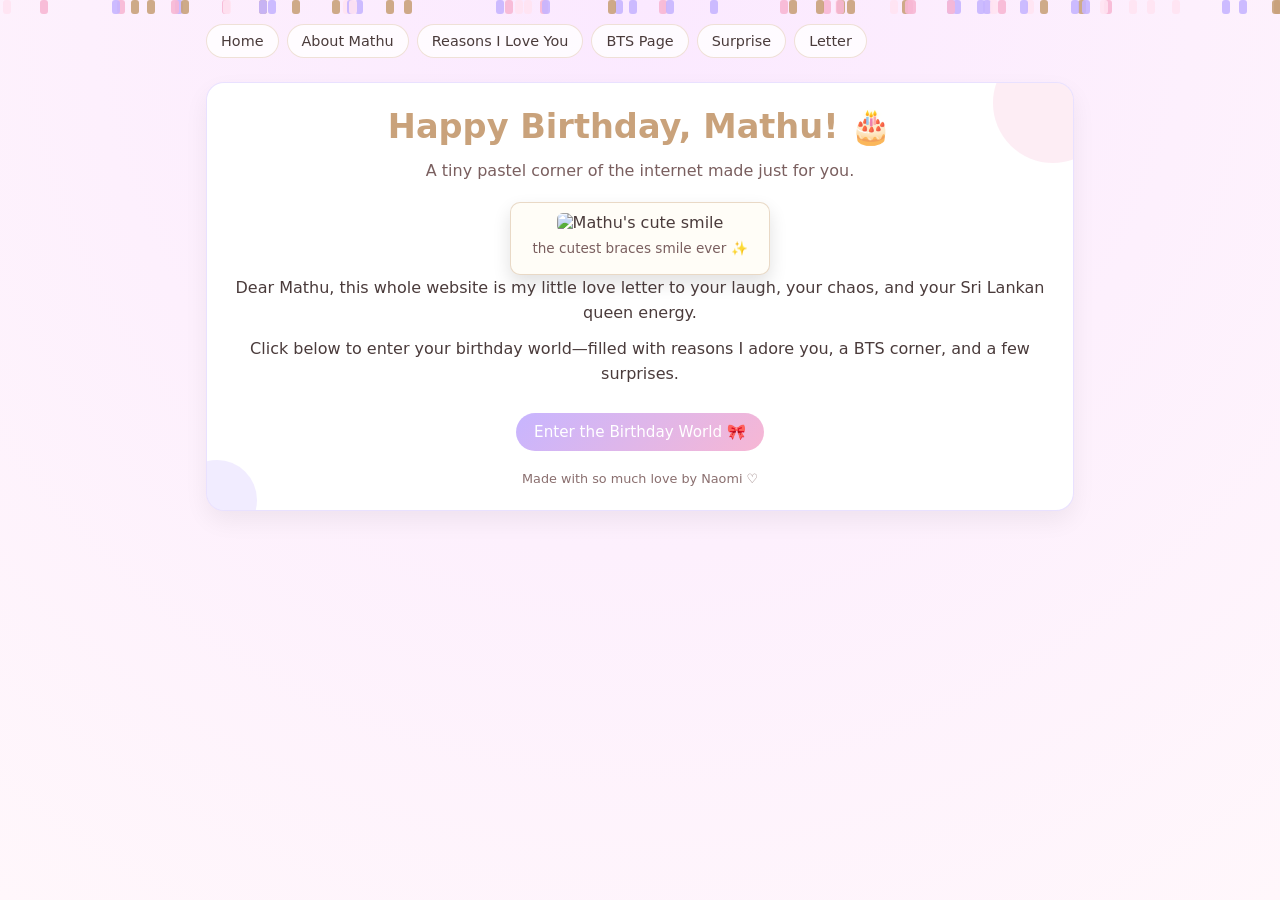
==== index.html @ 528d4049 "index.html" ====
<!DOCTYPE html>
<html lang="en">
<head>
  <meta charset="UTF-8">
  <title>Happy Birthday Mathu 🎀</title>
  <link rel="stylesheet" href="style.css">
</head>
<body>
  <!-- effects -->
  <div class="confetti-container" id="confetti"></div>
  <div class="sparkle-container" id="sparkles"></div>

  <div class="wrapper page">
    <nav class="nav">
      <a href="index.html">Home</a>
      <a href="about.html">About Mathu</a>
      <a href="reasons.html">Reasons I Love You</a>
      <a href="bts.html">BTS Page</a>
      <a href="surprise.html">Surprise</a>
      <a href="letter.html">Letter</a>
    </nav>

    <div class="card">
      <div class="card-content center">
        <h1>Happy Birthday, Mathu! 🎂</h1>
        <p class="tagline">A tiny pastel corner of the internet made just for you.</p>

        <div class="polaroid" style="margin: 0 auto;">
          <!-- replace with real photo file -->
          <img src="images/mathu-photo.jpg" alt="Mathu's cute smile">
          <span>the cutest braces smile ever ✨</span>
        </div>

        <p>
          Dear Mathu, this whole website is my little love letter to your laugh,
          your chaos, and your Sri Lankan queen energy.
        </p>
        <p>
          Click below to enter your birthday world—filled with reasons I adore you,
          a BTS corner, and a few surprises.
        </p>

        <a href="about.html" class="btn-primary">Enter the Birthday World 🎀</a>

        <div class="footer">
          Made with so much love by Naomi ♡
        </div>
      </div>
    </div>
  </div>

  <script>
    // pastel confetti
    const confettiContainer = document.getElementById("confetti");
    const colors = ["#f7b7d4", "#c7b5ff", "#c9a27b", "#ffe3f2"];

    for (let i = 0; i < 70; i++) {
      const piece = document.createElement("div");
      piece.classList.add("confetti-piece");
      piece.style.left = Math.random() * 100 + "vw";
      piece.style.animationDelay = Math.random() * 4 + "s";
      piece.style.backgroundColor = colors[Math.floor(Math.random() * colors.length)];
      confettiContainer.appendChild(piece);
    }

    // sparkles
    const sparkleContainer = document.getElementById("sparkles");
    for (let i = 0; i < 35; i++) {
      const s = document.createElement("div");
      s.classList.add("sparkle");
      s.style.left = Math.random() * 100 + "vw";
      s.style.top = Math.random() * 100 + "vh";
      s.style.animationDelay = Math.random() * 3 + "s";
      sparkleContainer.appendChild(s);
    }
  </script>
</body>
</html>
---- style.css ----
:root {
  --bg: #fff7fb;
  --pink: #f7b7d4;
  --purple: #c7b5ff;
  --brown: #c9a27b;
  --text: #4a3b3b;
  --card: #ffffff;
}

* {
  box-sizing: border-box;
  margin: 0;
  padding: 0;
  font-family: "Poppins", system-ui, -apple-system, BlinkMacSystemFont, sans-serif;
}

body {
  background: radial-gradient(circle at top, #fbe9ff, #fff7fb);
  color: var(--text);
  min-height: 100vh;
}

/* fade-in for whole page */
.page {
  opacity: 0;
  animation: fadeIn 0.9s ease-out forwards;
}

@keyframes fadeIn {
  from { opacity: 0; transform: translateY(8px); }
  to { opacity: 1; transform: translateY(0); }
}

.wrapper {
  max-width: 900px;
  margin: 0 auto;
  padding: 24px 16px 40px;
}

.nav {
  display: flex;
  flex-wrap: wrap;
  gap: 8px;
  margin-bottom: 24px;
}

.nav a {
  text-decoration: none;
  padding: 8px 14px;
  border-radius: 999px;
  background: rgba(255, 255, 255, 0.8);
  border: 1px solid rgba(201, 162, 123, 0.3);
  color: var(--text);
  font-size: 0.9rem;
}

.nav a:hover {
  background: var(--pink);
  color: #fff;
}

.card {
  background: var(--card);
  border-radius: 18px;
  padding: 24px 20px;
  box-shadow: 0 10px 25px rgba(0, 0, 0, 0.06);
  border: 1px solid rgba(199, 181, 255, 0.4);
  position: relative;
  overflow: hidden;
}

.card::before {
  content: "";
  position: absolute;
  width: 120px;
  height: 120px;
  background: rgba(247, 183, 212, 0.25);
  border-radius: 50%;
  top: -40px;
  right: -40px;
}

.card::after {
  content: "";
  position: absolute;
  width: 80px;
  height: 80px;
  background: rgba(199, 181, 255, 0.25);
  border-radius: 50%;
  bottom: -30px;
  left: -30px;
}

.card-content {
  position: relative;
  z-index: 1;
}

h1, h2 {
  color: var(--brown);
  margin-bottom: 12px;
}

h1 {
  font-size: 2.1rem;
}

h2 {
  font-size: 1.5rem;
}

p {
  margin-bottom: 10px;
  line-height: 1.6;
}

.tagline {
  font-size: 1rem;
  color: #7a5f5f;
  margin-bottom: 18px;
}

.btn-primary {
  display: inline-block;
  margin-top: 16px;
  padding: 10px 18px;
  border-radius: 999px;
  background: linear-gradient(135deg, var(--purple), var(--pink));
  color: #fff;
  text-decoration: none;
  border: none;
  cursor: pointer;
  font-size: 0.95rem;
}

.btn-primary:hover {
  opacity: 0.9;
}

.polaroid {
  background: #fffdf7;
  border-radius: 10px;
  padding: 10px 10px 18px;
  box-shadow: 0 8px 18px rgba(0, 0, 0, 0.12);
  border: 1px solid rgba(201, 162, 123, 0.4);
  max-width: 260px;
  text-align: center;
  margin: 12px 0;
}

.polaroid img {
  width: 100%;
  border-radius: 6px;
  object-fit: cover;
}

.polaroid span {
  display: block;
  margin-top: 8px;
  font-size: 0.85rem;
  color: #7a5f5f;
}

.list {
  margin-top: 10px;
  padding-left: 18px;
}

.list li {
  margin-bottom: 8px;
}

.scrap-note {
  background: #fff3ea;
  border-radius: 12px;
  padding: 14px 16px;
  border: 1px dashed rgba(201, 162, 123, 0.7);
  margin-top: 14px;
  font-size: 0.95rem;
}

.chip {
  display: inline-block;
  padding: 4px 10px;
  border-radius: 999px;
  background: rgba(199, 181, 255, 0.25);
  font-size: 0.8rem;
  margin-right: 6px;
  margin-bottom: 6px;
}

.center {
  text-align: center;
}

.surprise-box {
  text-align: center;
  margin-top: 18px;
}

.surprise-text {
  margin-top: 14px;
  font-weight: 500;
  color: #7a4b4b;
}

.footer {
  margin-top: 20px;
  font-size: 0.8rem;
  text-align: center;
  color: #8a6f6f;
}

/* confetti + sparkles on home page */
.confetti-container,
.sparkle-container {
  pointer-events: none;
  position: fixed;
  inset: 0;
  overflow: hidden;
  z-index: 0;
}

.confetti-piece {
  position: absolute;
  width: 8px;
  height: 14px;
  border-radius: 3px;
  opacity: 0.9;
  animation: fall 4s linear infinite;
}

@keyframes fall {
  0% { transform: translateY(-10vh) rotate(0deg); }
  100% { transform: translateY(110vh) rotate(360deg); }
}

.sparkle {
  position: absolute;
  width: 6px;
  height: 6px;
  border-radius: 50%;
  background: rgba(255, 255, 255, 0.9);
  box-shadow: 0 0 8px rgba(255, 255, 255, 0.9);
  opacity: 0;
  animation: twinkle 2.5s ease-in-out infinite;
}

@keyframes twinkle {
  0%, 100% { opacity: 0; transform: scale(0.4); }
  50% { opacity: 1; transform: scale(1); }
}
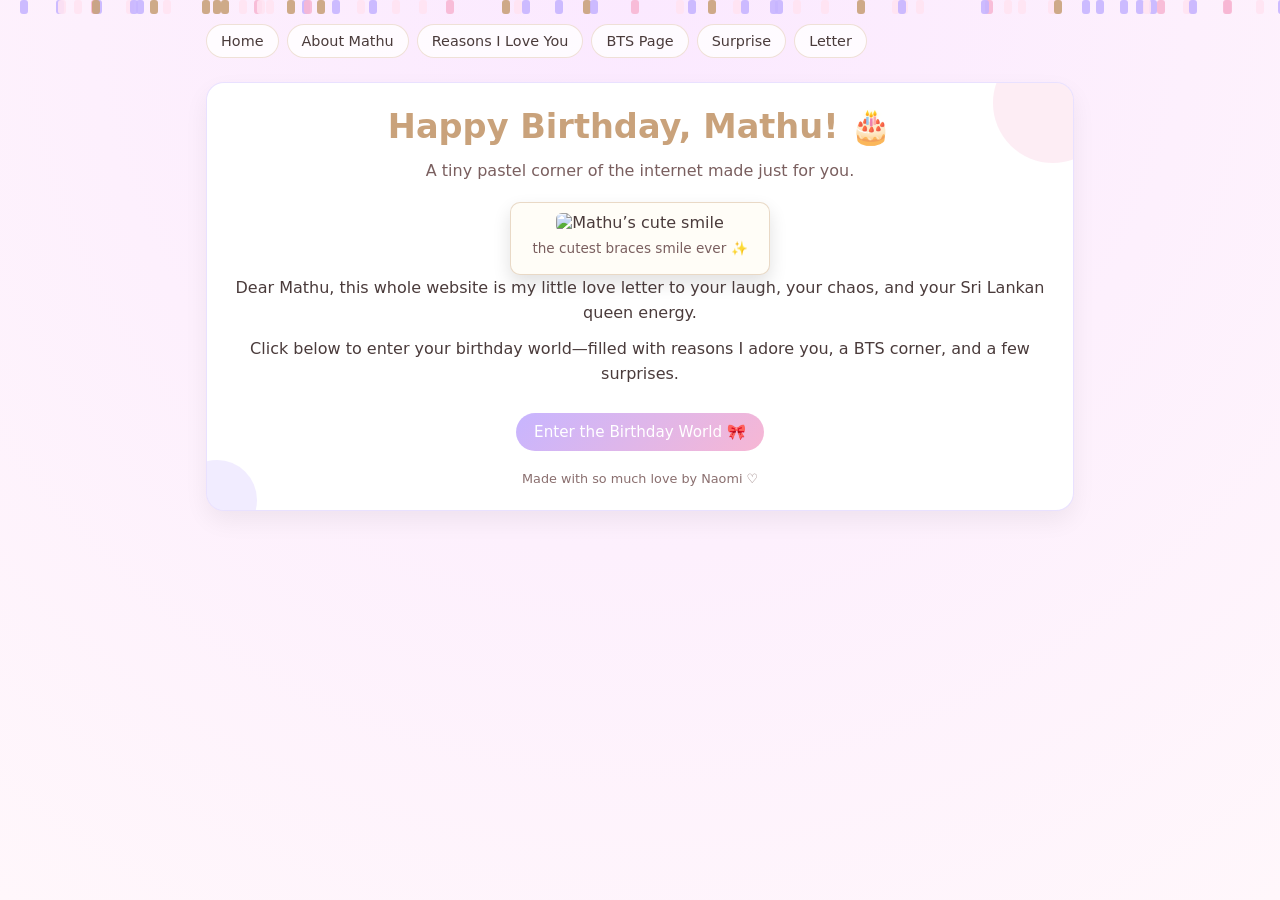
==== commit ecbbb823: "index.html" ====
--- a/index.html
+++ b/index.html
@@ -26,9 +26,10 @@
         <p class="tagline">A tiny pastel corner of the internet made just for you.</p>
 
         <div class="polaroid" style="margin: 0 auto;">
-          <!-- replace with real photo file -->
-          <img src="images/mathu-photo.jpg" alt="Mathu's cute smile">
-          <span>the cutest braces smile ever ✨</span>
+          
+          <img src="images/image.jpg" alt="Mathu’s cute smile">
+
+         <span>the cutest braces smile ever ✨</span>
         </div>
 
         <p>
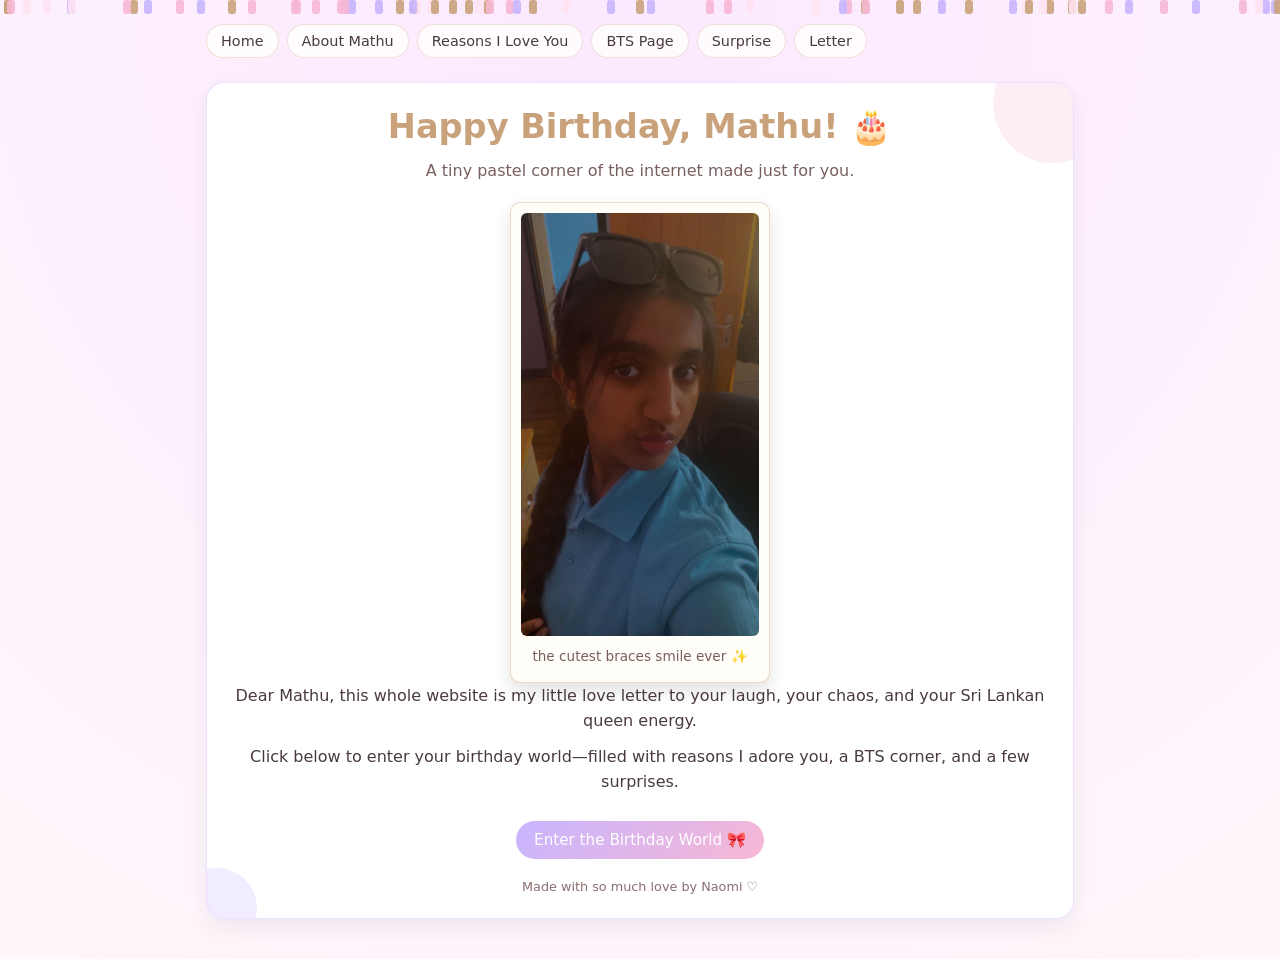
==== commit 4f6a157b: "index.html" ====
--- a/index.html
+++ b/index.html
@@ -27,7 +27,8 @@
 
         <div class="polaroid" style="margin: 0 auto;">
           
-          <img src="images/image.jpg" alt="Mathu’s cute smile">
+          <img src="images/image.jpg.JPG" alt="Mathu’s cute smile">
+
 
          <span>the cutest braces smile ever ✨</span>
         </div>
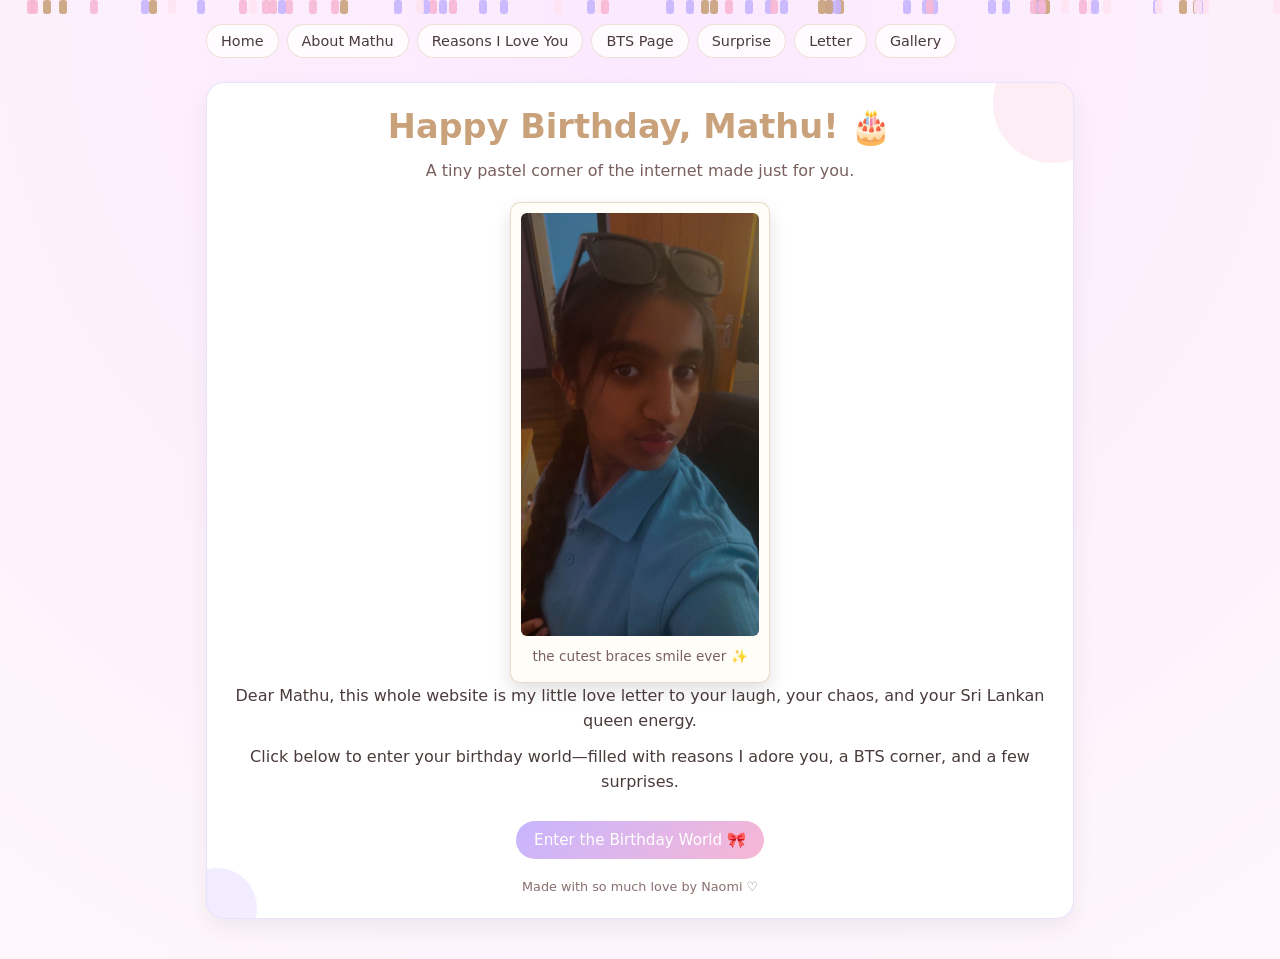
==== commit da175f74: "index.html" ====
--- a/index.html
+++ b/index.html
@@ -18,6 +18,8 @@
       <a href="bts.html">BTS Page</a>
       <a href="surprise.html">Surprise</a>
       <a href="letter.html">Letter</a>
+      <a href="gallery.html">Gallery</a>
+
     </nav>
 
     <div class="card">
